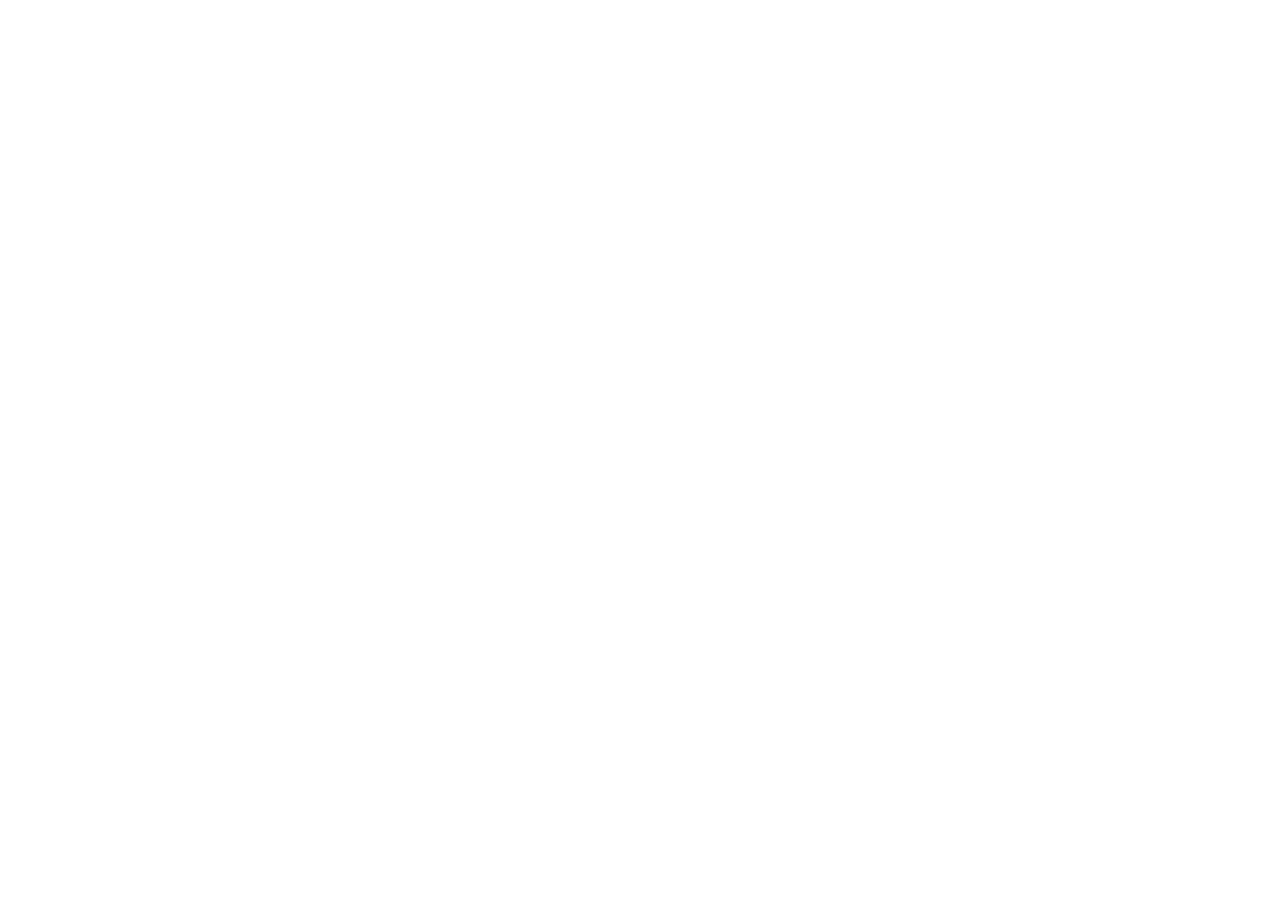
==== index.html @ dd327a85 "first" ====
<!DOCTYPE html>
<html lang="en">
<head>
    <meta charset="UTF-8">
    <meta name="viewport" content="width=device-width, initial-scale=1.0">
    <title>Document</title>
</head>
<body>
    
</body>
</html>
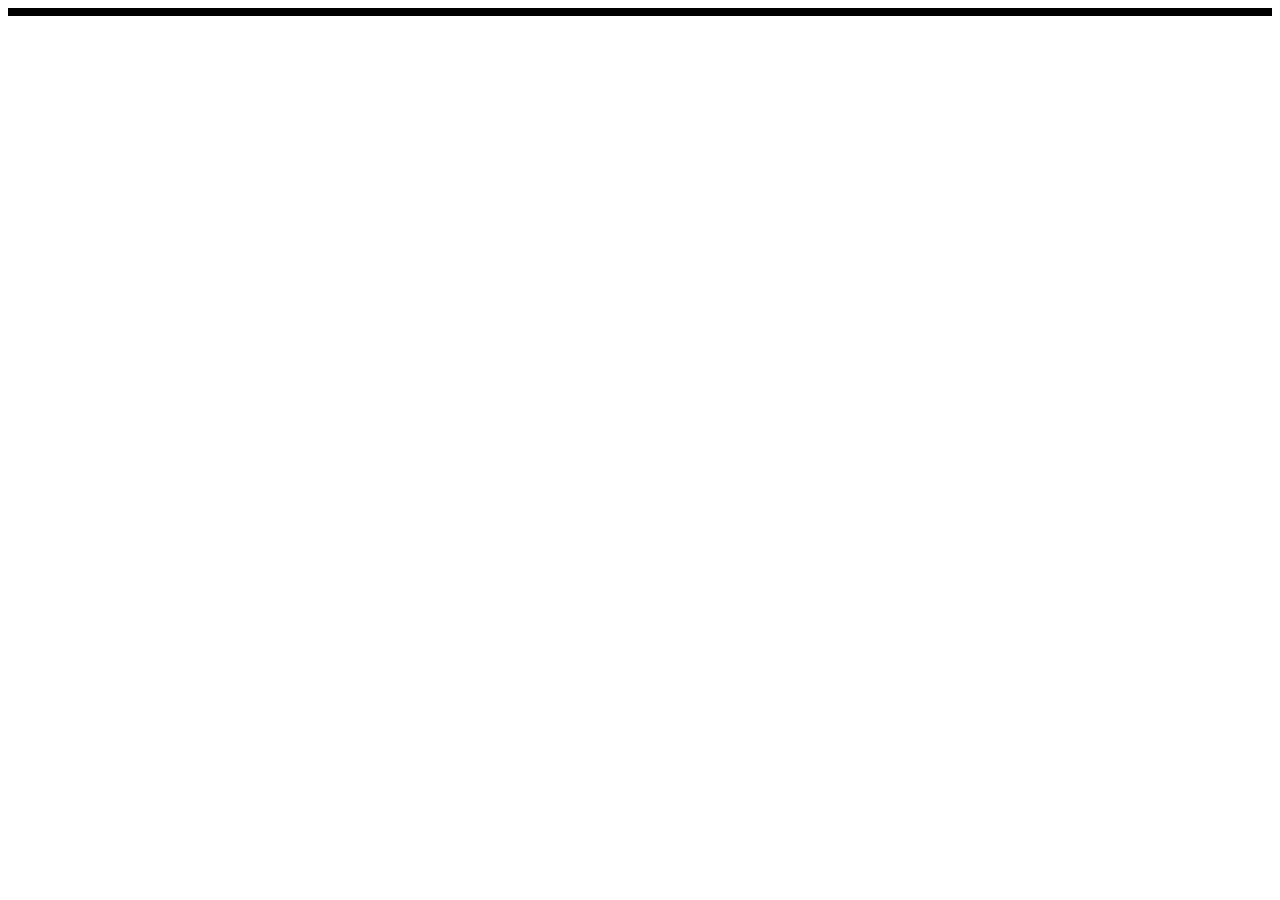
==== commit 97805ef6: "first" ====
--- a/index.html
+++ b/index.html
@@ -3,9 +3,38 @@
 <head>
     <meta charset="UTF-8">
     <meta name="viewport" content="width=device-width, initial-scale=1.0">
-    <title>Document</title>
+    <title>fist shop</title>
+
+    <style>
+        div{
+            border: 1px solid black;
+        }
+
+    </style>
+
+
 </head>
 <body>
     
+
+    <div class="navigation">
+        <div class="banner">
+
+        </div>
+        <div class="menu">
+
+        </div>
+        <div class="">
+
+        </div>
+    </div>
+
+
+
+
+
+
+
+
 </body>
 </html>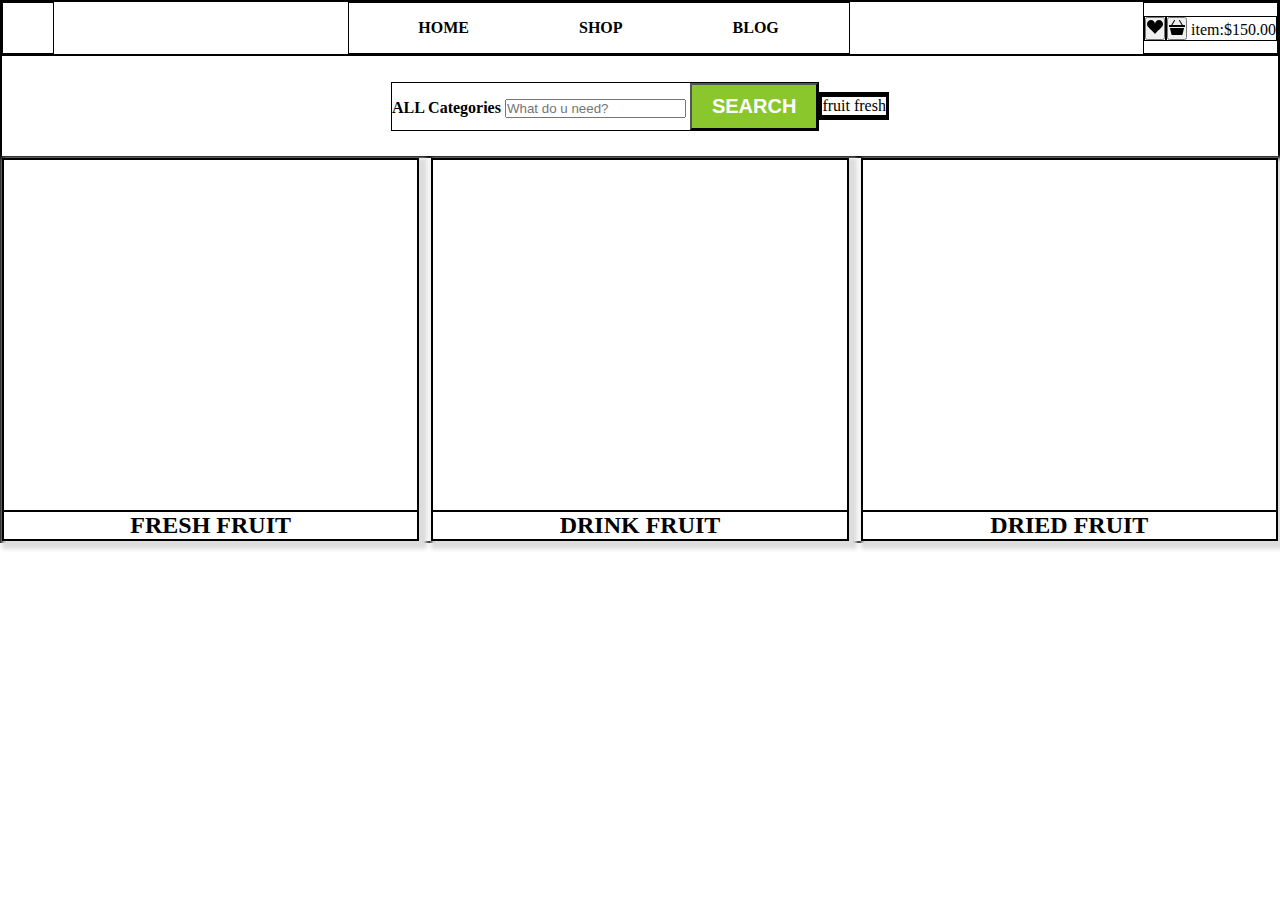
==== commit e102290b: "index" ====
--- a/index.html
+++ b/index.html
@@ -3,38 +3,219 @@
 <head>
     <meta charset="UTF-8">
     <meta name="viewport" content="width=device-width, initial-scale=1.0">
-    <title>fist shop</title>
+    <title>Market</title>
 
     <style>
-        div{
-            border: 1px solid black;
-        }
+
+    *{
+        margin: 0;
+        padding: 0;
+    }
+
+    div{
+        border: 0.5px solid black;
+    }
+
+    .navigation{
+    display: flex;
+    justify-content: space-between;
+}
+
+    .logo{
+        padding-left: 50px;
+    }
+.navigation > div{
+    display: flex;
+    justify-content: center;
+    align-items: center;
+}
+
+.navigation a{
+    padding: 55px;
+    text-decoration: none;
+    color: black;
+    font-weight: bold;
+}
+
+.s_page{
+    height: 50px;
+    width: 500px;
+}
+
+.s_page a{
+    display: flex;
+    justify-content: space-between;
+}
+
+.search_menu{
+    color: black;
+    font-weight: bold;
+}
+
+.search{
+    background-color: rgb(137, 199, 44);
+    color: white;
+    font-size: 20px;
+    font-weight: bold;
+    padding-bottom: 10px;
+    padding-top: 10px;
+    padding-left: 20px;
+    padding-right: 20px;
+}
+
+.search_menu > input{
+    border: 0;
+}
+
+    .header{
+        height: 400px;
+        /* 내부 요소의 크기가 더 커서 삐져나오는 경우에 대한 style 적용 */
+        /* scroll 스크롤바가 생기게 함 */
+        /* hidden 삐져나오는 부분 안보이게 함 */
+        overflow: hidden;
+        position: relative;
+        background-color: #EEEEEE;
+    }
+
+    .s_top{
+        /* 중앙 정렬 삼총사.... display: flex; // justify-content: center // align-items: center; */
+        display: flex;
+        justify-content: center;
+        align-items: center;
+        height: 100px;
+    }
+
+    .item{
+        /* 부모(row) 기준 1/3 가량 되는 길이 */
+        /* 부모 크기의 1/3 에서 여백으로 줄 10px을 뺀 크기만큼 width를 준다 */
+        width: calc(100%/3 - 10px);
+        box-shadow: 4px 4px 4px 4px #DDDDDD;
+    }
+
+    .item img{
+        width: 100%;
+        transition-duration: 0.5s;
+    }
+
+    .item img:hover{
+        width: 120%;
+    }
+
+    .item > div:nth-child(1){
+        height: 350px;
+        overflow: hidden;
+
+        display: flex;
+        justify-content: center;
+        align-items: center;
+    }
+
+    .row{
+        display: flex;
+        justify-content: space-between;
+    }  
+    
+    .item h2{
+        
+        display: flex;
+        justify-content: center;
+        align-items: center;
+    }
 
     </style>
-
-
 </head>
+
 <body>
-    
-
-    <div class="navigation">
-        <div class="banner">
+
+    <div class="container"> <!--container 열기-->
+        <div class="navigation"> <!--navigation 열기-->
+            <div class="logo">
+                <img src="https://themewagon.github.io/ogani/img/logo.png" alt="">
+            </div>
+            <div class="s_page">
+                <a href="./index.html">HOME</a>
+                <a href="./shop.html">SHOP</a>
+                <a href="./blog.html">BLOG</a>
+            </div>
+            <div>
+                <div class="s_heart">
+                    <button>
+                        <svg xmlns="http://www.w3.org/2000/svg" width="16" height="16" fill="currentColor" class="bi bi-suit-heart-fill" viewBox="0 0 16 16">
+                            <path d="M4 1c2.21 0 4 1.755 4 3.92C8 2.755 9.79 1 12 1s4 1.755 4 3.92c0 3.263-3.234 4.414-7.608 9.608a.513.513 0 0 1-.784 0C3.234 9.334 0 8.183 0 4.92 0 2.755 1.79 1 4 1"/>
+                        </svg>
+                    </button>
+                </div>
+
+                <div class="s_basket">
+                    <button>
+                        <svg xmlns="http://www.w3.org/2000/svg" width="16" height="16" fill="currentColor" class="bi bi-basket3-fill" viewBox="0 0 16 16">
+                            <path d="M5.757 1.071a.5.5 0 0 1 .172.686L3.383 6h9.234L10.07 1.757a.5.5 0 1 1 .858-.514L13.783 6H15.5a.5.5 0 0 1 .5.5v1a.5.5 0 0 1-.5.5H.5a.5.5 0 0 1-.5-.5v-1A.5.5 0 0 1 .5 6h1.717L5.07 1.243a.5.5 0 0 1 .686-.172zM2.468 15.426.943 9h14.114l-1.525 6.426a.75.75 0 0 1-.729.574H3.197a.75.75 0 0 1-.73-.574z"/>
+                        </svg>
+                    </button>
+                    <span>
+                        item:$150.00
+                    </span>
+                </div>
+            </div>
+        </div> <!--navigation 닫기--> 
+
+        <div class="s_top"> 
+            <div>
+                <span class="search_menu"> ALL Categories</span>
+                <input type="text" placeholder="What do u need?">
+                <button class="search">SEARCH</button>
+            </div>
+            
+            <div>
+                <div class="main_menu">
+
+                </div>
+                <div class="main_banner">
+                    <div class="main_banner_text">
+                        fruit fresh
+                    </div>
+                    <div class="main_banner_image">
+
+                    </div>
+                </div>
+
+            </div>
+            
+        </div> 
+
+        <div class="row"> <!--row 열기-->
+            
+            <div class="item"> <!--item 열기-->
+                <div>
+                    <img src="https://src.hidoc.co.kr/image/lib/2019/6/12/20190612112121719_0.jpg" alt="">
+                </div>
+                <div>
+                    <h2>FRESH FRUIT</h2>
+                </div>
+            </div> <!--item 닫기-->
+
+            <div class="item"> <!--item 열기-->
+                <div>
+                    <img src="https://cdn.011st.com/11dims/resize/600x600/quality/75/11src/product/1270604745/B.jpg?435000000" alt="">
+                </div>
+                <div>
+                    <h2>DRINK FRUIT</h2>
+                </div>
+            </div> <!--item 닫기-->
+
+            <div class="item"> <!--item 열기-->
+                <div>
+                    <img src="https://t3.daumcdn.net/thumb/R720x0/?fname=http://t1.daumcdn.net/brunch/service/user/4dit/image/c2aSPYNpw7ZWOwlLKtMjKnCecbI" alt="">
+                </div>
+                <div>
+                    <h2>DRIED FRUIT</h2>
+                </div>
+            </div> <!--item 닫기-->
+
+        </div> <!--row 닫기-->
 
         </div>
-        <div class="menu">
-
-        </div>
-        <div class="">
-
-        </div>
-    </div>
-
-
-
-
-
-
-
-
+
+    </div> <!-- container 닫기-->
 </body>
 </html>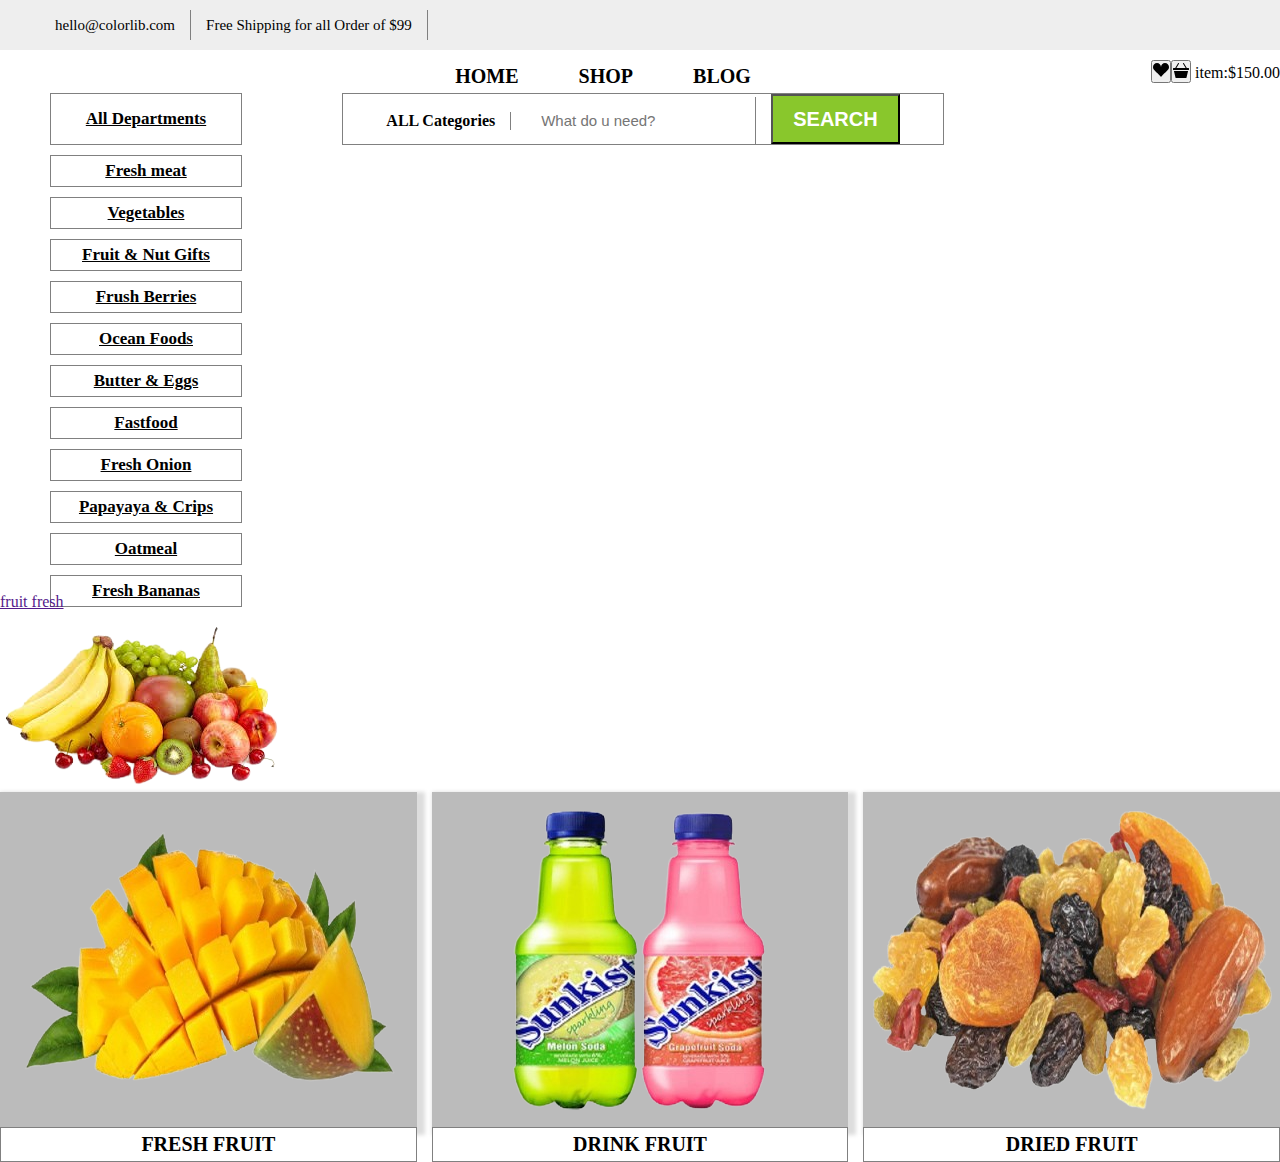
==== commit 5f98bbb4: "son" ====
--- a/index.html
+++ b/index.html
@@ -13,46 +13,124 @@
     }
 
     div{
-        border: 0.5px solid black;
-    }
-
-    .navigation{
+        border: 0px solid black;
+    }
+
+    .s_navigation{
     display: flex;
     justify-content: space-between;
-}
-
-    .logo{
-        padding-left: 50px;
-    }
-.navigation > div{
+    align-items: center;
+}
+
+    .s_top_banner{
+        display: flex;
+        height: 30px;
+        padding-top: 10px;
+        padding-left: 55px;
+        padding-bottom: 10px;
+        background-color: #EEEEEE;
+        font-size: 15px;
+    }
+
+    .s_top_banner_mail{
+        display: flex;
+        justify-content: center;
+        align-items: center;
+        padding-right: 15px;
+        border-right: 0.5px solid grey;
+        margin-right: 15px;
+    }
+
+    .s_top_banner_text{
+        display: flex;
+        justify-content: center;
+        align-items: center;
+        padding-right: 15px;
+        border-right: 0.5px solid grey;
+        margin-right: 15px;
+    }
+
+    .s_logo{
+        margin-left: 55px;
+        margin-top: 25px;
+    }
+
+
+    .s_navigation > div{
     display: flex;
     justify-content: center;
     align-items: center;
 }
 
-.navigation a{
-    padding: 55px;
+    .s_navigation li a{
+    padding-left: 30px;
+    padding-right: 30px;
+    padding-top: 10px;
+    padding-bottom: 10px;
+    width: 50px;
+    height: 50px;
     text-decoration: none;
+    font-size: 20px;
     color: black;
     font-weight: bold;
-}
-
-.s_page{
-    height: 50px;
-    width: 500px;
-}
-
-.s_page a{
+    
+}
+
+.s_page{    
+    padding-top: 10px;
     display: flex;
     justify-content: space-between;
-}
-
-.search_menu{
+    list-style-type: none;
+
+}
+
+    .s_page li a{
+    justify-content: space-between;
+    width: 100%;
+    height: 100%;
+}
+
+
+.s_search_box{
+        margin-left: 100px;
+        display: flex;
+        justify-content: center;
+        align-items: first baseline;
+        width: 600px;
+        height: 50px;
+        border: 0.5px solid grey;
+    }
+
+    .s_search_box text{
+        font-size: 35px;
+    }
+
+.s_search_all_text{
     color: black;
     font-weight: bold;
-}
-
-.search{
+    display: flex;
+    justify-content: center;
+    align-items: center;
+    border-right: 0.5px solid grey;
+    padding-right: 15px;
+}
+
+
+.s_search_box > input{
+    display: flex;
+    justify-content: center;
+    align-items: center;
+    border: 0;
+    padding: 15px;
+    font-size: 15px;
+    margin-left: 15px;
+    margin-right: 15px;
+    border-right: 0.5px solid grey;
+}
+
+
+.s_search{
+    height: 100%;
     background-color: rgb(137, 199, 44);
     color: white;
     font-size: 20px;
@@ -61,21 +139,78 @@
     padding-top: 10px;
     padding-left: 20px;
     padding-right: 20px;
-}
-
-.search_menu > input{
-    border: 0;
-}
-
-    .header{
-        height: 400px;
-        /* 내부 요소의 크기가 더 커서 삐져나오는 경우에 대한 style 적용 */
-        /* scroll 스크롤바가 생기게 함 */
-        /* hidden 삐져나오는 부분 안보이게 함 */
-        overflow: hidden;
-        position: relative;
-        background-color: #EEEEEE;
-    }
+    cursor: pointer;
+    display: flex;
+    justify-content: center;
+    align-items: center;
+}
+
+
+    .s_main_banner_image{
+        height: 100%;
+        width: 100%;
+    }
+
+    
+    .s_main_menu{
+        height: 500px;
+        background-color: white;
+        display: flex;
+        
+    }
+
+    /* 좌측 메인 메뉴바 최상위 목록 */
+    .s_main_menu > li > a{
+        margin-left: 50px;
+        margin-bottom: 10px;
+        height: 50px;
+        width: 150px;
+        background-color: white;
+        border: 0.5px solid gray;
+        display: flex;
+        padding: 0 20px;
+        font-size: 17px;
+        font-weight: bold;
+        color: black;
+        display: flex;
+        justify-content: center;
+        align-items: center;
+    }
+
+
+        
+    /* 좌측 상단의 메인 메뉴바 */
+    .s_all_departments li a{
+        margin-left: 50px;
+        margin-bottom: 10px;
+        height: 30px;
+        width: 150px;
+        background-color: white;
+        border: 0.5px solid gray;
+        display: block;
+        padding: 0 20px;
+        font-size: 17px;
+        font-weight: bold;
+        color: black;
+        display: flex;
+        justify-content: center;
+        align-items: center;
+
+    }
+    /* 좌측 상단의 메인 메뉴바 hover 효과 */
+    .s_all_departments li a:hover{
+        background-color: yellowgreen; color:white
+    }
+
+    .s_page li a:hover{
+        background-color: yellowgreen; color: white;
+    }
+
+
+    .s_main_banner{
+        padding: 15px;
+    }
+
 
     .s_top{
         /* 중앙 정렬 삼총사.... display: flex; // justify-content: center // align-items: center; */
@@ -85,24 +220,19 @@
         height: 100px;
     }
 
-    .item{
+    .s_item{
         /* 부모(row) 기준 1/3 가량 되는 길이 */
         /* 부모 크기의 1/3 에서 여백으로 줄 10px을 뺀 크기만큼 width를 준다 */
         width: calc(100%/3 - 10px);
         box-shadow: 4px 4px 4px 4px #DDDDDD;
-    }
-
-    .item img{
+        background-color: #BBBBBB;
+
+    }
+
+
+    .s_item > div:nth-child(1){
+        height: 100%;
         width: 100%;
-        transition-duration: 0.5s;
-    }
-
-    .item img:hover{
-        width: 120%;
-    }
-
-    .item > div:nth-child(1){
-        height: 350px;
         overflow: hidden;
 
         display: flex;
@@ -110,33 +240,49 @@
         align-items: center;
     }
 
-    .row{
+    .s_row{
         display: flex;
         justify-content: space-between;
+        
     }  
     
-    .item h2{
+    .s_item a{
         
-        display: flex;
-        justify-content: center;
-        align-items: center;
-    }
+        bottom: 5px;
+        right: 100px;
+        display: flex;
+        justify-content: center;
+        align-items: center;
+        background-color: #FFFFFF;
+        border: 0.1px gray solid;
+        font-size: 20px;
+        font-weight: bold;
+        padding: 5px;
+    }
+
 
     </style>
 </head>
 
 <body>
-
-    <div class="container"> <!--container 열기-->
-        <div class="navigation"> <!--navigation 열기-->
-            <div class="logo">
-                <img src="https://themewagon.github.io/ogani/img/logo.png" alt="">
-            </div>
-            <div class="s_page">
-                <a href="./index.html">HOME</a>
-                <a href="./shop.html">SHOP</a>
-                <a href="./blog.html">BLOG</a>
-            </div>
+    <div class="s_container"> <!--container 열기-->
+        <div class="s_top_banner">
+            <div class="s_top_banner_mail">
+                <span>hello@colorlib.com</span>
+            </div>
+            <div class="s_top_banner_text">
+                <span>Free Shipping for all Order of $99</span>
+            </div>
+        </div>
+        <div class="s_navigation"> <!--navigation 열기-->
+            <div class="s_logo">
+                <a href="./index.html"><img src="https://themewagon.github.io/ogani/img/logo.png" alt=""></a>
+            </div>
+            <ul class="s_page">
+                <li><a href="./index.html">HOME</a></li>
+                <li><a href="./shop.html">SHOP</a></li>
+                <li><a href="./blog.html">BLOG</a></li>
+            </ul>
             <div>
                 <div class="s_heart">
                     <button>
@@ -159,56 +305,73 @@
             </div>
         </div> <!--navigation 닫기--> 
 
-        <div class="s_top"> 
+        <ul class="s_main_menu">
+            <li>
+                <a href="#">All Departments</a>
+                <ul class="s_all_departments">
+                    <li><a href="./index.html">Fresh meat</a></li> 
+                    <li><a href="./index.html">Vegetables</a></li> 
+                    <li><a href="./index.html">Fruit & Nut Gifts</a></li> 
+                    <li><a href="./index.html">Frush Berries</a></li> 
+                    <li><a href="./index.html">Ocean Foods</a></li> 
+                    <li><a href="./index.html">Butter & Eggs</a></li> 
+                    <li><a href="./index.html">Fastfood</a></li> 
+                    <li><a href="./index.html">Fresh Onion</a></li> 
+                    <li><a href="./index.html">Papayaya & Crips</a></li> 
+                    <li><a href="./index.html">Oatmeal</a></li> 
+                    <li><a href="./index.html">Fresh Bananas</a></li>
+                </ul>
+            </li>
+            <div class="s_search_box">
+                <span class="s_search_all_text">
+                    ALL Categories
+                </span>
+                <input type="text" placeholder="What do u need?">
+                <button class="s_search">
+                    SEARCH
+                </button>
+            </div>
+        </ul>
+
+
             <div>
-                <span class="search_menu"> ALL Categories</span>
-                <input type="text" placeholder="What do u need?">
-                <button class="search">SEARCH</button>
-            </div>
+                <div class="s_main_banner_text">
+                    <a href="">fruit fresh</a>
+                </div>
+                <div class="s_main_banner_image">
+                    <img src="./images/fruit_fresh.png" alt="">
+                </div>
+            </div>
+
+        </ul>
             
-            <div>
-                <div class="main_menu">
-
-                </div>
-                <div class="main_banner">
-                    <div class="main_banner_text">
-                        fruit fresh
-                    </div>
-                    <div class="main_banner_image">
-
-                    </div>
-                </div>
-
-            </div>
+
+        <div class="s_row"> <!--row 열기-->
             
-        </div> 
-
-        <div class="row"> <!--row 열기-->
-            
-            <div class="item"> <!--item 열기-->
-                <div>
-                    <img src="https://src.hidoc.co.kr/image/lib/2019/6/12/20190612112121719_0.jpg" alt="">
-                </div>
-                <div>
-                    <h2>FRESH FRUIT</h2>
+            <div class="s_item"> <!--item 열기-->
+                <div>
+                    <img src="./images/fresh_fruit.png" alt="">
+                </div>
+                <div>
+                    <a>FRESH FRUIT</a>
                 </div>
             </div> <!--item 닫기-->
 
-            <div class="item"> <!--item 열기-->
-                <div>
-                    <img src="https://cdn.011st.com/11dims/resize/600x600/quality/75/11src/product/1270604745/B.jpg?435000000" alt="">
-                </div>
-                <div>
-                    <h2>DRINK FRUIT</h2>
+            <div class="s_item"> <!--item 열기-->
+                <div>
+                    <img src="./images/drink_fruit.png" alt="">
+                </div>
+                <div>
+                    <a>DRINK FRUIT</a>
                 </div>
             </div> <!--item 닫기-->
 
-            <div class="item"> <!--item 열기-->
-                <div>
-                    <img src="https://t3.daumcdn.net/thumb/R720x0/?fname=http://t1.daumcdn.net/brunch/service/user/4dit/image/c2aSPYNpw7ZWOwlLKtMjKnCecbI" alt="">
-                </div>
-                <div>
-                    <h2>DRIED FRUIT</h2>
+            <div class="s_item"> <!--item 열기-->
+                <div>
+                    <img src="./images/dried_fruit.png" alt="">
+                </div>
+                <div>
+                    <a>DRIED FRUIT</a>
                 </div>
             </div> <!--item 닫기-->
 
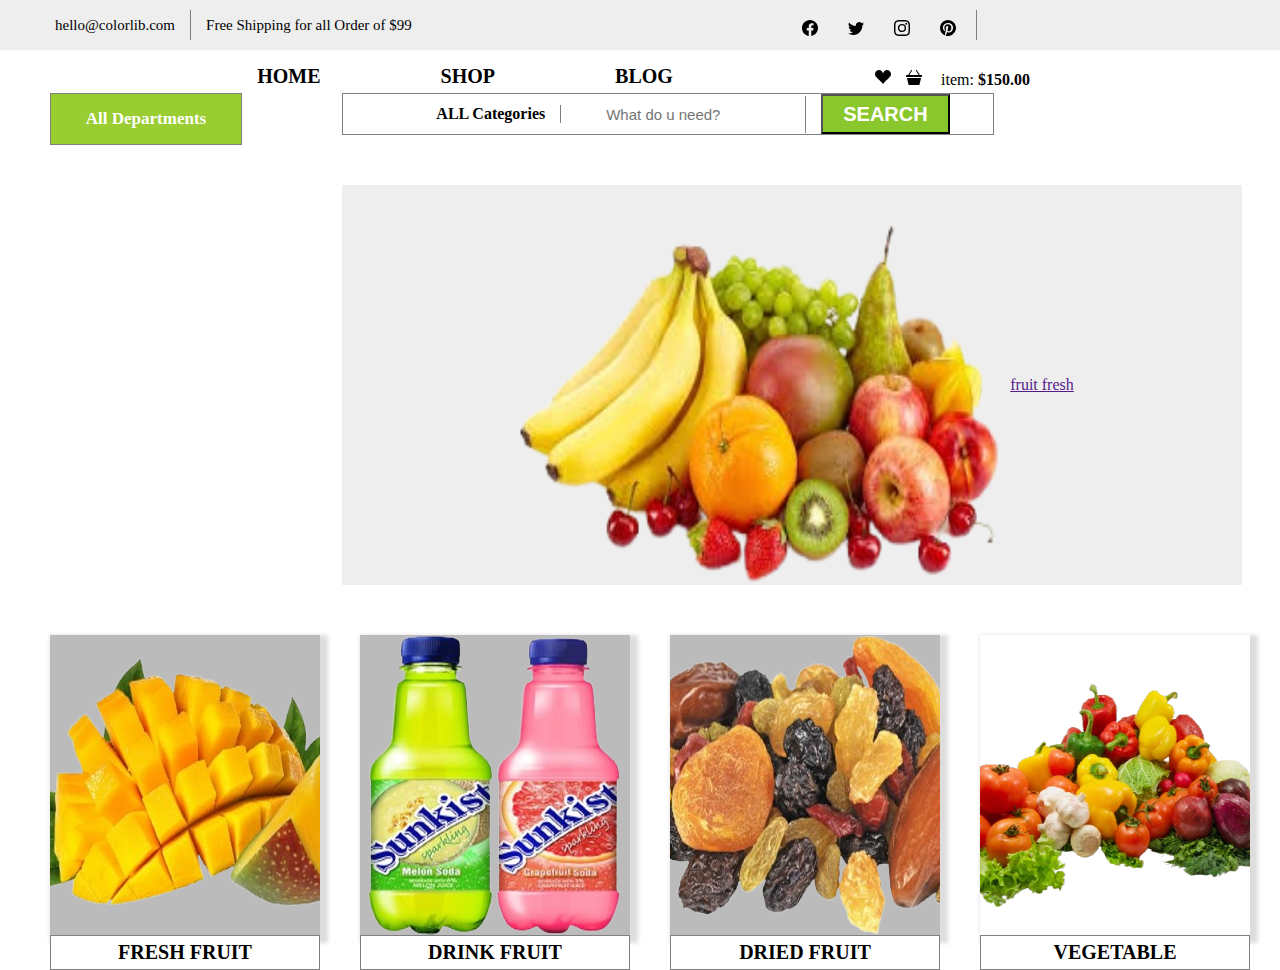
==== commit 2c44f42c: "son" ====
--- a/index.html
+++ b/index.html
@@ -4,248 +4,39 @@
     <meta charset="UTF-8">
     <meta name="viewport" content="width=device-width, initial-scale=1.0">
     <title>Market</title>
-
+    <link rel="stylesheet" href="css/s_style.css">
     <style>
 
-    *{
-        margin: 0;
-        padding: 0;
-    }
-
-    div{
-        border: 0px solid black;
-    }
-
-    .s_navigation{
-    display: flex;
-    justify-content: space-between;
-    align-items: center;
-}
-
-    .s_top_banner{
+
+.s_row{
+        margin-left: 50px;
+        width: 1200px;
+        height: 300px;
         display: flex;
-        height: 30px;
-        padding-top: 10px;
-        padding-left: 55px;
-        padding-bottom: 10px;
-        background-color: #EEEEEE;
-        font-size: 15px;
-    }
-
-    .s_top_banner_mail{
-        display: flex;
-        justify-content: center;
-        align-items: center;
-        padding-right: 15px;
-        border-right: 0.5px solid grey;
-        margin-right: 15px;
-    }
-
-    .s_top_banner_text{
-        display: flex;
-        justify-content: center;
-        align-items: center;
-        padding-right: 15px;
-        border-right: 0.5px solid grey;
-        margin-right: 15px;
-    }
-
-    .s_logo{
-        margin-left: 55px;
-        margin-top: 25px;
-    }
-
-
-    .s_navigation > div{
-    display: flex;
-    justify-content: center;
-    align-items: center;
-}
-
-    .s_navigation li a{
-    padding-left: 30px;
-    padding-right: 30px;
-    padding-top: 10px;
-    padding-bottom: 10px;
-    width: 50px;
-    height: 50px;
-    text-decoration: none;
-    font-size: 20px;
-    color: black;
-    font-weight: bold;
-    
-}
-
-.s_page{    
-    padding-top: 10px;
-    display: flex;
-    justify-content: space-between;
-    list-style-type: none;
-
-}
-
-    .s_page li a{
-    justify-content: space-between;
-    width: 100%;
-    height: 100%;
-}
-
-
-.s_search_box{
-        margin-left: 100px;
-        display: flex;
-        justify-content: center;
-        align-items: first baseline;
-        width: 600px;
-        height: 50px;
-        border: 0.5px solid grey;
-    }
-
-    .s_search_box text{
-        font-size: 35px;
-    }
-
-.s_search_all_text{
-    color: black;
-    font-weight: bold;
-    display: flex;
-    justify-content: center;
-    align-items: center;
-    border-right: 0.5px solid grey;
-    padding-right: 15px;
-}
-
-
-.s_search_box > input{
-    display: flex;
-    justify-content: center;
-    align-items: center;
-    border: 0;
-    padding: 15px;
-    font-size: 15px;
-    margin-left: 15px;
-    margin-right: 15px;
-    border-right: 0.5px solid grey;
-}
-
-
-.s_search{
-    height: 100%;
-    background-color: rgb(137, 199, 44);
-    color: white;
-    font-size: 20px;
-    font-weight: bold;
-    padding-bottom: 10px;
-    padding-top: 10px;
-    padding-left: 20px;
-    padding-right: 20px;
-    cursor: pointer;
-    display: flex;
-    justify-content: center;
-    align-items: center;
-}
-
-
-    .s_main_banner_image{
+        justify-content: space-between;
+        
+    }  
+
+    .s_item > div:nth-child(1){
         height: 100%;
         width: 100%;
-    }
-
-    
-    .s_main_menu{
-        height: 500px;
-        background-color: white;
-        display: flex;
-        
-    }
-
-    /* 좌측 메인 메뉴바 최상위 목록 */
-    .s_main_menu > li > a{
-        margin-left: 50px;
-        margin-bottom: 10px;
-        height: 50px;
-        width: 150px;
-        background-color: white;
-        border: 0.5px solid gray;
-        display: flex;
-        padding: 0 20px;
-        font-size: 17px;
-        font-weight: bold;
-        color: black;
+        overflow: hidden;
+
         display: flex;
         justify-content: center;
         align-items: center;
     }
 
-
-        
-    /* 좌측 상단의 메인 메뉴바 */
-    .s_all_departments li a{
-        margin-left: 50px;
-        margin-bottom: 10px;
-        height: 30px;
-        width: 150px;
-        background-color: white;
-        border: 0.5px solid gray;
-        display: block;
-        padding: 0 20px;
-        font-size: 17px;
-        font-weight: bold;
-        color: black;
-        display: flex;
-        justify-content: center;
-        align-items: center;
-
-    }
-    /* 좌측 상단의 메인 메뉴바 hover 효과 */
-    .s_all_departments li a:hover{
-        background-color: yellowgreen; color:white
-    }
-
-    .s_page li a:hover{
-        background-color: yellowgreen; color: white;
-    }
-
-
-    .s_main_banner{
-        padding: 15px;
-    }
-
-
-    .s_top{
-        /* 중앙 정렬 삼총사.... display: flex; // justify-content: center // align-items: center; */
-        display: flex;
-        justify-content: center;
-        align-items: center;
-        height: 100px;
-    }
-
+    
+    
     .s_item{
         /* 부모(row) 기준 1/3 가량 되는 길이 */
         /* 부모 크기의 1/3 에서 여백으로 줄 10px을 뺀 크기만큼 width를 준다 */
-        width: calc(100%/3 - 10px);
+        width: calc(100%/4 - 30px);
         box-shadow: 4px 4px 4px 4px #DDDDDD;
         background-color: #BBBBBB;
 
     }
-
-
-    .s_item > div:nth-child(1){
-        height: 100%;
-        width: 100%;
-        overflow: hidden;
-
-        display: flex;
-        justify-content: center;
-        align-items: center;
-    }
-
-    .s_row{
-        display: flex;
-        justify-content: space-between;
-        
-    }  
-    
     .s_item a{
         
         bottom: 5px;
@@ -261,6 +52,26 @@
     }
 
 
+    .s_main_banner{
+    margin-left: 100px;
+    margin-top: 50px;
+    margin-bottom: 50px;
+    width: 900px;
+    height: 400px;
+    display: flex;
+    justify-content: center;
+    align-items: center;
+    background-color: #EEEEEE;
+}
+.s_main_banner img{
+    margin-top: 10px;
+    height: 400px;
+    width: 500px;
+    display: flex;
+    
+}
+
+
     </style>
 </head>
 
@@ -273,7 +84,43 @@
             <div class="s_top_banner_text">
                 <span>Free Shipping for all Order of $99</span>
             </div>
+            <div class="s_top_banner_blank">
+                
+            </div>
+            <div class="s_top_banner_sns">
+                <button>
+                    <svg xmlns="http://www.w3.org/2000/svg" width="16" height="16" fill="currentColor" class="bi bi-facebook" viewBox="0 0 16 16">
+                        <path d="M16 8.049c0-4.446-3.582-8.05-8-8.05C3.58 0-.002 3.603-.002 8.05c0 4.017 2.926 7.347 6.75 7.951v-5.625h-2.03V8.05H6.75V6.275c0-2.017 1.195-3.131 3.022-3.131.876 0 1.791.157 1.791.157v1.98h-1.009c-.993 0-1.303.621-1.303 1.258v1.51h2.218l-.354 2.326H9.25V16c3.824-.604 6.75-3.934 6.75-7.951"/>
+                    </svg>
+                </button>
+            </div>
+            <div class="s_top_banner_sns">
+                <button>
+                    <svg xmlns="http://www.w3.org/2000/svg" width="16" height="16" fill="currentColor" class="bi bi-twitter" viewBox="0 0 16 16">
+                        <path d="M5.026 15c6.038 0 9.341-5.003 9.341-9.334q.002-.211-.006-.422A6.7 6.7 0 0 0 16 3.542a6.7 6.7 0 0 1-1.889.518 3.3 3.3 0 0 0 1.447-1.817 6.5 6.5 0 0 1-2.087.793A3.286 3.286 0 0 0 7.875 6.03a9.32 9.32 0 0 1-6.767-3.429 3.29 3.29 0 0 0 1.018 4.382A3.3 3.3 0 0 1 .64 6.575v.045a3.29 3.29 0 0 0 2.632 3.218 3.2 3.2 0 0 1-.865.115 3 3 0 0 1-.614-.057 3.28 3.28 0 0 0 3.067 2.277A6.6 6.6 0 0 1 .78 13.58a6 6 0 0 1-.78-.045A9.34 9.34 0 0 0 5.026 15"/>
+                    </svg>
+                </button>
+            </div>
+            <div class="s_top_banner_sns">
+                <button>
+                    <svg xmlns="http://www.w3.org/2000/svg" width="16" height="16" fill="currentColor" class="bi bi-instagram" viewBox="0 0 16 16">
+                        <path d="M8 0C5.829 0 5.556.01 4.703.048 3.85.088 3.269.222 2.76.42a3.9 3.9 0 0 0-1.417.923A3.9 3.9 0 0 0 .42 2.76C.222 3.268.087 3.85.048 4.7.01 5.555 0 5.827 0 8.001c0 2.172.01 2.444.048 3.297.04.852.174 1.433.372 1.942.205.526.478.972.923 1.417.444.445.89.719 1.416.923.51.198 1.09.333 1.942.372C5.555 15.99 5.827 16 8 16s2.444-.01 3.298-.048c.851-.04 1.434-.174 1.943-.372a3.9 3.9 0 0 0 1.416-.923c.445-.445.718-.891.923-1.417.197-.509.332-1.09.372-1.942C15.99 10.445 16 10.173 16 8s-.01-2.445-.048-3.299c-.04-.851-.175-1.433-.372-1.941a3.9 3.9 0 0 0-.923-1.417A3.9 3.9 0 0 0 13.24.42c-.51-.198-1.092-.333-1.943-.372C10.443.01 10.172 0 7.998 0zm-.717 1.442h.718c2.136 0 2.389.007 3.232.046.78.035 1.204.166 1.486.275.373.145.64.319.92.599s.453.546.598.92c.11.281.24.705.275 1.485.039.843.047 1.096.047 3.231s-.008 2.389-.047 3.232c-.035.78-.166 1.203-.275 1.485a2.5 2.5 0 0 1-.599.919c-.28.28-.546.453-.92.598-.28.11-.704.24-1.485.276-.843.038-1.096.047-3.232.047s-2.39-.009-3.233-.047c-.78-.036-1.203-.166-1.485-.276a2.5 2.5 0 0 1-.92-.598 2.5 2.5 0 0 1-.6-.92c-.109-.281-.24-.705-.275-1.485-.038-.843-.046-1.096-.046-3.233s.008-2.388.046-3.231c.036-.78.166-1.204.276-1.486.145-.373.319-.64.599-.92s.546-.453.92-.598c.282-.11.705-.24 1.485-.276.738-.034 1.024-.044 2.515-.045zm4.988 1.328a.96.96 0 1 0 0 1.92.96.96 0 0 0 0-1.92m-4.27 1.122a4.109 4.109 0 1 0 0 8.217 4.109 4.109 0 0 0 0-8.217m0 1.441a2.667 2.667 0 1 1 0 5.334 2.667 2.667 0 0 1 0-5.334"/>
+                    </svg>
+                </button>
+            </div>
+            <div class="s_top_banner_sns">
+                <button>
+                    <svg xmlns="http://www.w3.org/2000/svg" width="16" height="16" fill="currentColor" class="bi bi-pinterest" viewBox="0 0 16 16">
+                        <path d="M8 0a8 8 0 0 0-2.915 15.452c-.07-.633-.134-1.606.027-2.297.146-.625.938-3.977.938-3.977s-.239-.479-.239-1.187c0-1.113.645-1.943 1.448-1.943.682 0 1.012.512 1.012 1.127 0 .686-.437 1.712-.663 2.663-.188.796.4 1.446 1.185 1.446 1.422 0 2.515-1.5 2.515-3.664 0-1.915-1.377-3.254-3.342-3.254-2.276 0-3.612 1.707-3.612 3.471 0 .688.265 1.425.595 1.826a.24.24 0 0 1 .056.23c-.061.252-.196.796-.222.907-.035.146-.116.177-.268.107-1-.465-1.624-1.926-1.624-3.1 0-2.523 1.834-4.84 5.286-4.84 2.775 0 4.932 1.977 4.932 4.62 0 2.757-1.739 4.976-4.151 4.976-.811 0-1.573-.421-1.834-.919l-.498 1.902c-.181.695-.669 1.566-.995 2.097A8 8 0 1 0 8 0"/>
+                    </svg>
+                </button>
+            </div>
+            <div class="s_top_banner_greywall">
+
+            </div>
+
         </div>
+
         <div class="s_navigation"> <!--navigation 열기-->
             <div class="s_logo">
                 <a href="./index.html"><img src="https://themewagon.github.io/ogani/img/logo.png" alt=""></a>
@@ -299,15 +146,18 @@
                         </svg>
                     </button>
                     <span>
-                        item:$150.00
+                        item:
                     </span>
+                    <span class="s_150">
+                        $150.00
+                    </span>
                 </div>
             </div>
         </div> <!--navigation 닫기--> 
 
         <ul class="s_main_menu">
-            <li>
-                <a href="#">All Departments</a>
+            <li class="s_main_menu_hover">
+                <a class="s_all_departments_text" href="#">All Departments</a>
                 <ul class="s_all_departments">
                     <li><a href="./index.html">Fresh meat</a></li> 
                     <li><a href="./index.html">Vegetables</a></li> 
@@ -322,30 +172,28 @@
                     <li><a href="./index.html">Fresh Bananas</a></li>
                 </ul>
             </li>
-            <div class="s_search_box">
-                <span class="s_search_all_text">
-                    ALL Categories
-                </span>
-                <input type="text" placeholder="What do u need?">
-                <button class="s_search">
-                    SEARCH
-                </button>
-            </div>
+            <div>
+                <div class="s_search_box">
+                    <span class="s_search_all_text">
+                        ALL Categories
+                    </span>
+                    <input type="text" placeholder="What do u need?">
+                    <button class="s_search">
+                        SEARCH
+                    </button>
+                </div>
+                <div class="s_main_banner">
+                    <div class="s_main_banner_image">
+                        <img src="./images/fruit_fresh.png" alt="">
+                    </div>
+                    <div class="s_main_banner_text">
+                        <a href="">fruit fresh</a>
+                    </div>
+                </div>
+            </div>                
         </ul>
 
-
-            <div>
-                <div class="s_main_banner_text">
-                    <a href="">fruit fresh</a>
-                </div>
-                <div class="s_main_banner_image">
-                    <img src="./images/fruit_fresh.png" alt="">
-                </div>
-            </div>
-
-        </ul>
             
-
         <div class="s_row"> <!--row 열기-->
             
             <div class="s_item"> <!--item 열기-->
@@ -372,6 +220,15 @@
                 </div>
                 <div>
                     <a>DRIED FRUIT</a>
+                </div>
+            </div> <!--item 닫기-->
+
+            <div class="s_item"> <!--item 열기-->
+                <div>
+                    <img src="./images/vegetable.png" alt="">
+                </div>
+                <div>
+                    <a>VEGETABLE</a>
                 </div>
             </div> <!--item 닫기-->
 
--- a/css/s_style.css
+++ b/css/s_style.css
@@ -0,0 +1,257 @@
+* {
+    margin: 0;
+    padding: 0;
+}
+
+div {
+    border: 0px solid black;
+}
+
+.s_navigation {
+    display: flex;
+    justify-content: space-between;
+    align-items: center;
+}
+
+.s_top_banner {
+    display: flex;
+    height: 30px;
+    padding-top: 10px;
+    padding-left: 55px;
+    padding-bottom: 10px;
+    background-color: #EEEEEE;
+    font-size: 15px;
+}
+
+.s_top_banner_mail {
+    display: flex;
+    justify-content: center;
+    align-items: center;
+    padding-right: 15px;
+    border-right: 0.5px solid grey;
+    margin-right: 15px;
+}
+
+.s_top_banner_text {
+    display: flex;
+    justify-content: center;
+    align-items: center;
+    padding-right: 15px;
+    margin-right: 15px;
+}
+
+.s_top_banner_blank{
+    width: 350px;
+}
+
+.s_top_banner_sns button{
+    padding: 10px;
+    margin-right: 10px;
+    border: none;
+    display: flex;
+    justify-content: center;
+    align-items: center;
+    cursor: pointer;
+}
+
+.s_top_banner_greywall{
+    border-right: 0.5px solid grey;
+}
+
+.s_logo {
+    margin-left: 55px;
+    margin-top: 25px;
+}
+
+.s_heart button{
+    padding-right: 15px;
+    border: none;
+    background-color: white;
+    margin-top: 15px;
+    cursor: pointer;
+}
+
+.s_basket button{
+    padding-right: 15px;
+    border: none;
+    background-color: white;
+    margin-top: 15px;
+    cursor: pointer;
+}
+
+
+.s_basket{
+    margin-right: 250px;
+}
+.s_150{
+    font-weight: bold;
+}
+
+
+.s_navigation>div {
+    display: flex;
+    justify-content: center;
+    align-items: center;
+}
+
+.s_navigation li a {
+    padding-left: 30px;
+    padding-right: 30px;
+    padding-top: 10px;
+    padding-bottom: 10px;
+    width: 50px;
+    height: 50px;
+    text-decoration: none;
+    font-size: 20px;
+    color: black;
+    font-weight: bold;
+
+}
+
+.s_page {
+    padding-top: 10px;
+    display: flex;
+    justify-content: space-between;
+    list-style-type: none;
+
+}
+.s_page li {
+    margin-left: 30px;
+    margin-right: 30px;
+}
+.s_page li a {
+    justify-content: space-between;
+    width: 100%;
+    height: 100%;
+}
+
+
+.s_search_box {
+    margin-left: 100px;
+    display: flex;
+    justify-content: center;
+    align-items: center;
+    width: 650px;
+    height: 40px;
+    border: 0.5px solid grey;
+}
+
+.s_search_box text {
+    font-size: 35px;
+}
+
+.s_search_all_text {
+    color: black;
+    font-weight: bold;
+    display: flex;
+    justify-content: center;
+    align-items: center;
+    border-right: 0.5px solid grey;
+    padding-right: 15px;
+    padding-left: 50px;
+}
+
+
+.s_search_box>input {
+    display: flex;
+    justify-content: center;
+    align-items: center;
+    border: 0;
+    padding-left: 30px;
+    padding-top: 10px;
+    padding-bottom: 10px;
+    font-size: 15px;
+    margin-left: 15px;
+    margin-right: 15px;
+    border-right: 0.5px solid grey;
+}
+
+
+.s_search {
+    height: 100%;
+    background-color: rgb(137, 199, 44);
+    color: white;
+    font-size: 20px;
+    font-weight: bold;
+    padding-bottom: 10px;
+    padding-top: 10px;
+    padding-left: 20px;
+    padding-right: 20px;
+    cursor: pointer;
+    display: flex;
+    justify-content: center;
+    align-items: center;
+}
+
+
+.s_main_menu {
+    
+    display: flex;
+    
+}
+
+
+.s_main_menu li{
+    position: relative;
+}
+
+/* 좌측 메인 메뉴바 최상위 목록 */
+.s_all_departments_text {
+    margin-left: 50px;
+    margin-bottom: 10px;
+    height: 50px;
+    width: 150px;
+    background-color: yellowgreen;
+    border: 0.5px solid gray;
+    display: flex;
+    padding: 0 20px;
+    font-size: 17px;
+    font-weight: bold;
+    color: white;
+    display: flex;
+    justify-content: center;
+    align-items: center;
+    text-decoration: none;
+}
+
+/* 좌측 상단의 메인 메뉴바 */
+.s_all_departments li a{
+    margin-left: 50px;
+    margin-bottom: 10px;
+    height: 50px;
+    width: 150px;
+    background-color: white;
+    border: 0.5px solid gray;
+    padding: 0 20px;
+    font-size: 17px;
+    font-weight: bold;
+    color: black;
+
+    /* a태그 내부 요소 가운데 정렬 */
+    justify-content: center;
+    align-items: center;
+    /* 안보이게 */
+    display: none;
+    text-decoration: none;
+    position: absolute;
+
+}
+
+/* s_main_menu 안의 li에 hover 할 경우,  s_main_menu안 li 안 a에 부여한다. */
+.s_main_menu>li:hover a{
+    display: flex;
+}
+
+
+/* 좌측 상단의 메인 메뉴바 hover 효과 */
+.s_all_departments li a:hover {
+    background-color: yellowgreen;
+    color: white;
+    transition-duration: 0.2s;
+}
+
+.s_page li a:hover {
+    background-color: yellowgreen;
+    color: white;
+    transition-duration: 0.4s;
+}
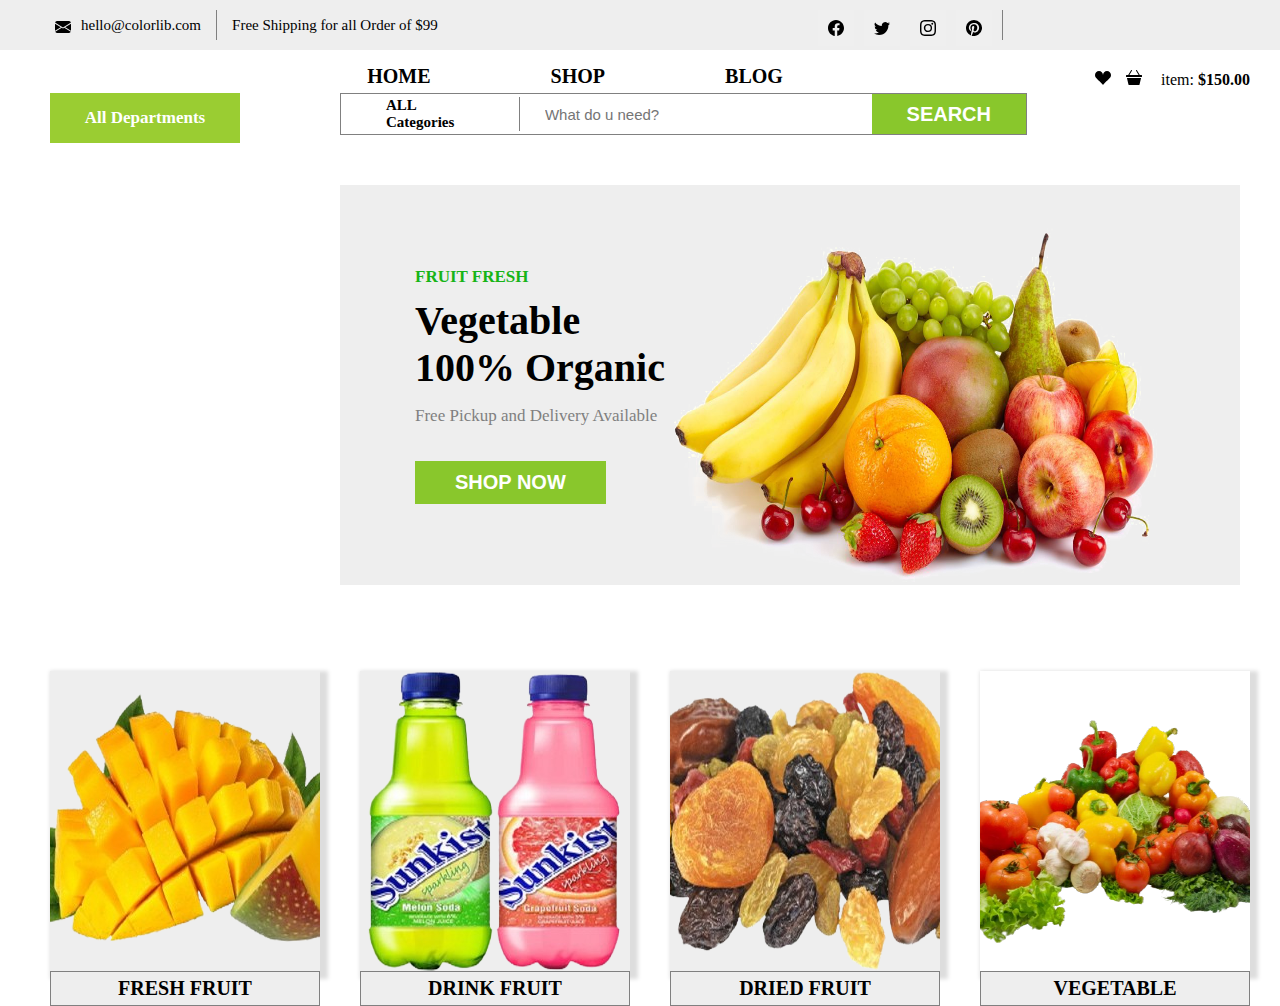
==== commit ff8976ee: "son" ====
--- a/index.html
+++ b/index.html
@@ -34,7 +34,7 @@
         /* 부모 크기의 1/3 에서 여백으로 줄 10px을 뺀 크기만큼 width를 준다 */
         width: calc(100%/4 - 30px);
         box-shadow: 4px 4px 4px 4px #DDDDDD;
-        background-color: #BBBBBB;
+        background-color: #EEEEEE;
 
     }
     .s_item a{
@@ -44,7 +44,7 @@
         display: flex;
         justify-content: center;
         align-items: center;
-        background-color: #FFFFFF;
+        background-color: #EEEEEE;
         border: 0.1px gray solid;
         font-size: 20px;
         font-weight: bold;
@@ -71,6 +71,67 @@
     
 }
 
+.s_main_banner_text{
+    display: flex;
+    flex-direction: column;   
+}
+
+.s_main_banner_text span:nth-child(1){
+    font-size: 17px;
+    font-weight: bold;
+    text-decoration: none;
+    color: rgb(23, 180, 23);
+    margin-bottom: 10px;
+}
+
+.s_main_banner_text span:nth-child(2){
+    font-size: 40px;
+    font-weight: bold;
+    text-decoration: none;
+    color: black;
+}
+
+.s_main_banner_text span:nth-child(3){
+    font-size: 40px;
+    font-weight: bold;
+    text-decoration: none;
+    color: black;
+}
+
+.s_main_banner_text span:nth-child(4){
+    font-size: 17px;
+    text-decoration: none;
+    color: gray;
+    margin-top: 15px;
+}
+
+.s_shop_now{
+    height: 100%;
+    background-color: rgb(137, 199, 44);
+    color: white;
+    font-size: 20px;
+    font-weight: bold;
+    padding-bottom: 5px;
+    padding-top: 5px;
+    padding-left: 35px;
+    padding-right: 35px;
+    cursor: pointer;
+    display: flex;
+    justify-content: center;
+    align-items: center;
+    padding-top: 5px;
+    padding-bottom: 5px;
+    margin-top: 35px;
+    border: 0;
+    text-decoration: none;
+}
+
+.s_shop_now a{
+    text-decoration: none;
+    color: white;
+    padding: 5px;
+}
+
 
     </style>
 </head>
@@ -78,6 +139,11 @@
 <body>
     <div class="s_container"> <!--container 열기-->
         <div class="s_top_banner">
+            <div class="s_top_banner_mail_ico">
+                <svg xmlns="http://www.w3.org/2000/svg" width="16" height="16" fill="currentColor" class="bi bi-envelope-fill" viewBox="0 0 16 16">
+                    <path d="M.05 3.555A2 2 0 0 1 2 2h12a2 2 0 0 1 1.95 1.555L8 8.414zM0 4.697v7.104l5.803-3.558zM6.761 8.83l-6.57 4.027A2 2 0 0 0 2 14h12a2 2 0 0 0 1.808-1.144l-6.57-4.027L8 9.586zm3.436-.586L16 11.801V4.697z"/>
+                </svg>
+            </div>
             <div class="s_top_banner_mail">
                 <span>hello@colorlib.com</span>
             </div>
@@ -183,12 +249,21 @@
                     </button>
                 </div>
                 <div class="s_main_banner">
+                    <div class="s_main_banner_text">
+                        <span href="">FRUIT FRESH</span>
+                        <span href="">Vegetable</span>
+                        <span href="">100% Organic</span>
+                        <span href="">Free Pickup and Delivery Available</span>
+                        <div>
+                            <button class="s_shop_now">
+                                    <a href="./shop.html">SHOP NOW</a>
+                            </button>
+                        </div>
+                    </div>
                     <div class="s_main_banner_image">
-                        <img src="./images/fruit_fresh.png" alt="">
+                        <img src="./images/fruit_fresh1.png" alt="">
                     </div>
-                    <div class="s_main_banner_text">
-                        <a href="">fruit fresh</a>
-                    </div>
+
                 </div>
             </div>                
         </ul>
--- a/css/s_style.css
+++ b/css/s_style.css
@@ -7,6 +7,10 @@
     border: 0px solid black;
 }
 
+
+.s_container{
+    width: 1500px;
+}
 .s_navigation {
     display: flex;
     justify-content: space-between;
@@ -21,6 +25,14 @@
     padding-bottom: 10px;
     background-color: #EEEEEE;
     font-size: 15px;
+}
+
+.s_top_banner_mail_ico{
+    display: flex;
+    justify-content: center;
+    align-items: center;
+    padding-right: 10px;
+    margin-top: 3px;
 }
 
 .s_top_banner_mail {
@@ -67,7 +79,7 @@
     padding-right: 15px;
     border: none;
     background-color: white;
-    margin-top: 15px;
+    margin-top: 16px;
     cursor: pointer;
 }
 
@@ -129,11 +141,11 @@
 .s_search_box {
     margin-left: 100px;
     display: flex;
-    justify-content: center;
     align-items: center;
     width: 650px;
     height: 40px;
     border: 0.5px solid grey;
+    padding-left: 35px;
 }
 
 .s_search_box text {
@@ -147,8 +159,10 @@
     justify-content: center;
     align-items: center;
     border-right: 0.5px solid grey;
-    padding-right: 15px;
-    padding-left: 50px;
+    padding-right: 35px;
+    padding-left: 10px;
+    font-size: 15px;
+    
 }
 
 
@@ -157,13 +171,14 @@
     justify-content: center;
     align-items: center;
     border: 0;
-    padding-left: 30px;
-    padding-top: 10px;
-    padding-bottom: 10px;
+    padding-left: 15px;
+    padding-top: 10px;
+    padding-bottom: 10px;
+    padding-right: 100px;
     font-size: 15px;
-    margin-left: 15px;
+    margin-left: 10px;
     margin-right: 15px;
-    border-right: 0.5px solid grey;
+    
 }
 
 
@@ -175,12 +190,14 @@
     font-weight: bold;
     padding-bottom: 10px;
     padding-top: 10px;
-    padding-left: 20px;
-    padding-right: 20px;
-    cursor: pointer;
-    display: flex;
-    justify-content: center;
-    align-items: center;
+    padding-left: 35px;
+    padding-right: 35px;
+    cursor: pointer;
+    display: flex;
+    justify-content: center;
+    align-items: center;
+    margin-left: 12.6px;
+    border: 0;
 }
 
 
@@ -202,7 +219,7 @@
     height: 50px;
     width: 150px;
     background-color: yellowgreen;
-    border: 0.5px solid gray;
+    border: 0.5px;
     display: flex;
     padding: 0 20px;
     font-size: 17px;
@@ -212,6 +229,7 @@
     justify-content: center;
     align-items: center;
     text-decoration: none;
+    
 }
 
 /* 좌측 상단의 메인 메뉴바 */
@@ -221,7 +239,6 @@
     height: 50px;
     width: 150px;
     background-color: white;
-    border: 0.5px solid gray;
     padding: 0 20px;
     font-size: 17px;
     font-weight: bold;
@@ -234,11 +251,19 @@
     display: none;
     text-decoration: none;
     position: absolute;
-
+    transition-duration: 0.3s;
+
+}
+
+.s_all_departments li{
+    margin-top: 10px;
+    padding-bottom: 20px;
+    transition-duration: 0.5s;
 }
 
 /* s_main_menu 안의 li에 hover 할 경우,  s_main_menu안 li 안 a에 부여한다. */
 .s_main_menu>li:hover a{
+    transition-duration: 0.5s;
     display: flex;
 }
 
